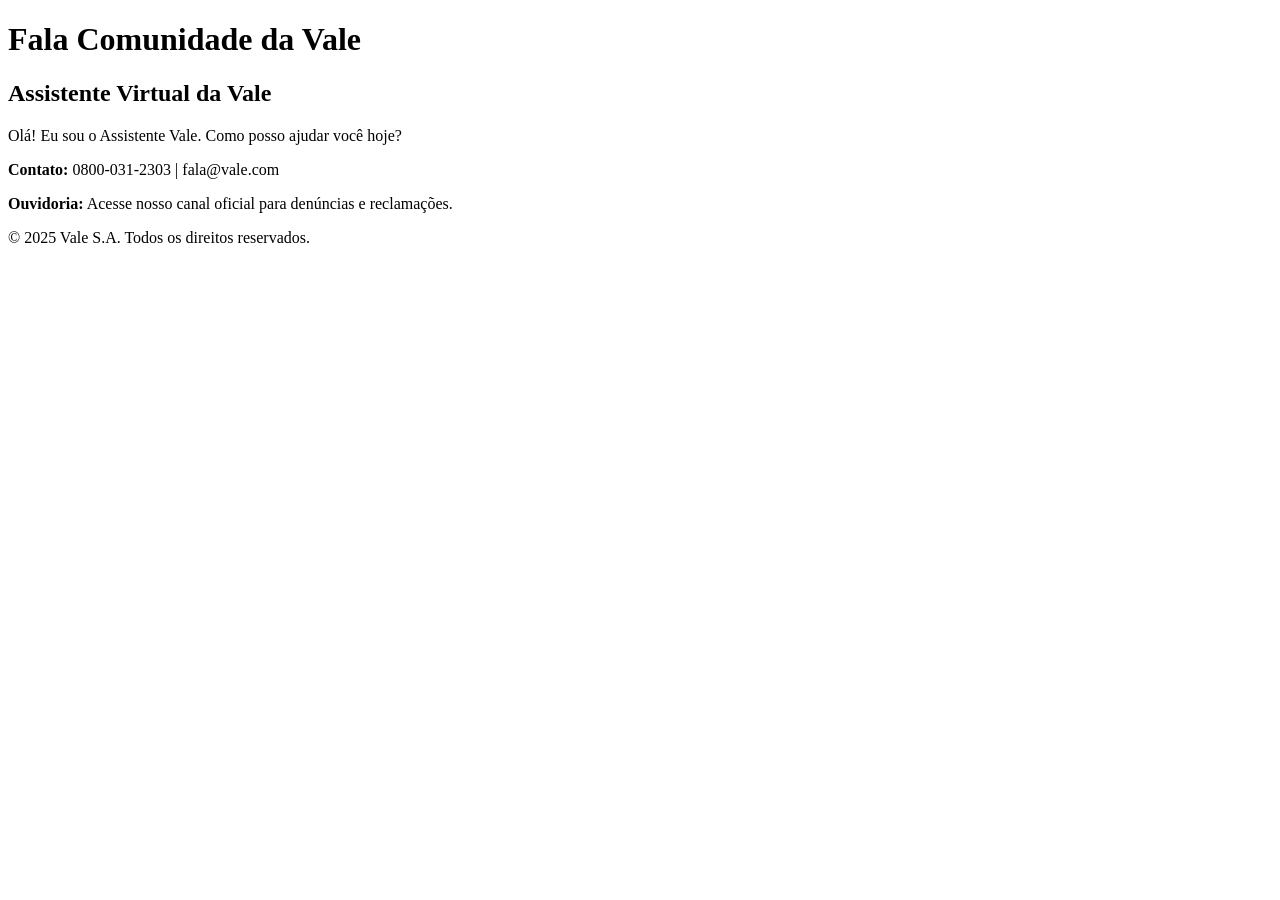
==== index.html @ e5bc67ca "Add files via upload" ====
<!DOCTYPE html>
<html lang="pt-BR">
<head>
  <meta charset="UTF-8" />
  <meta name="viewport" content="width=device-width, initial-scale=1.0"/>
  <title>Fala Comunidade - Vale</title>
  <link href="style.css" rel="stylesheet" />
  <link href="https://fonts.googleapis.com/css2?family=Playfair+Display&display=swap" rel="stylesheet">
</head>
<body>
  <header>
    <h1>Fala Comunidade da Vale</h1>
  </header>
  <main>
    <h2>Assistente Virtual da Vale</h2>
    <div class="chat-box">
      <div class="message assistente">
        Olá! Eu sou o Assistente Vale. Como posso ajudar você hoje?
      </div>
    </div>
    <p><strong>Contato:</strong> 0800-031-2303 | fala@vale.com</p>
    <p><strong>Ouvidoria:</strong> Acesse nosso canal oficial para denúncias e reclamações.</p>
  </main>
  <footer>
    &copy; 2025 Vale S.A. Todos os direitos reservados.
  </footer>
</body>
</html>
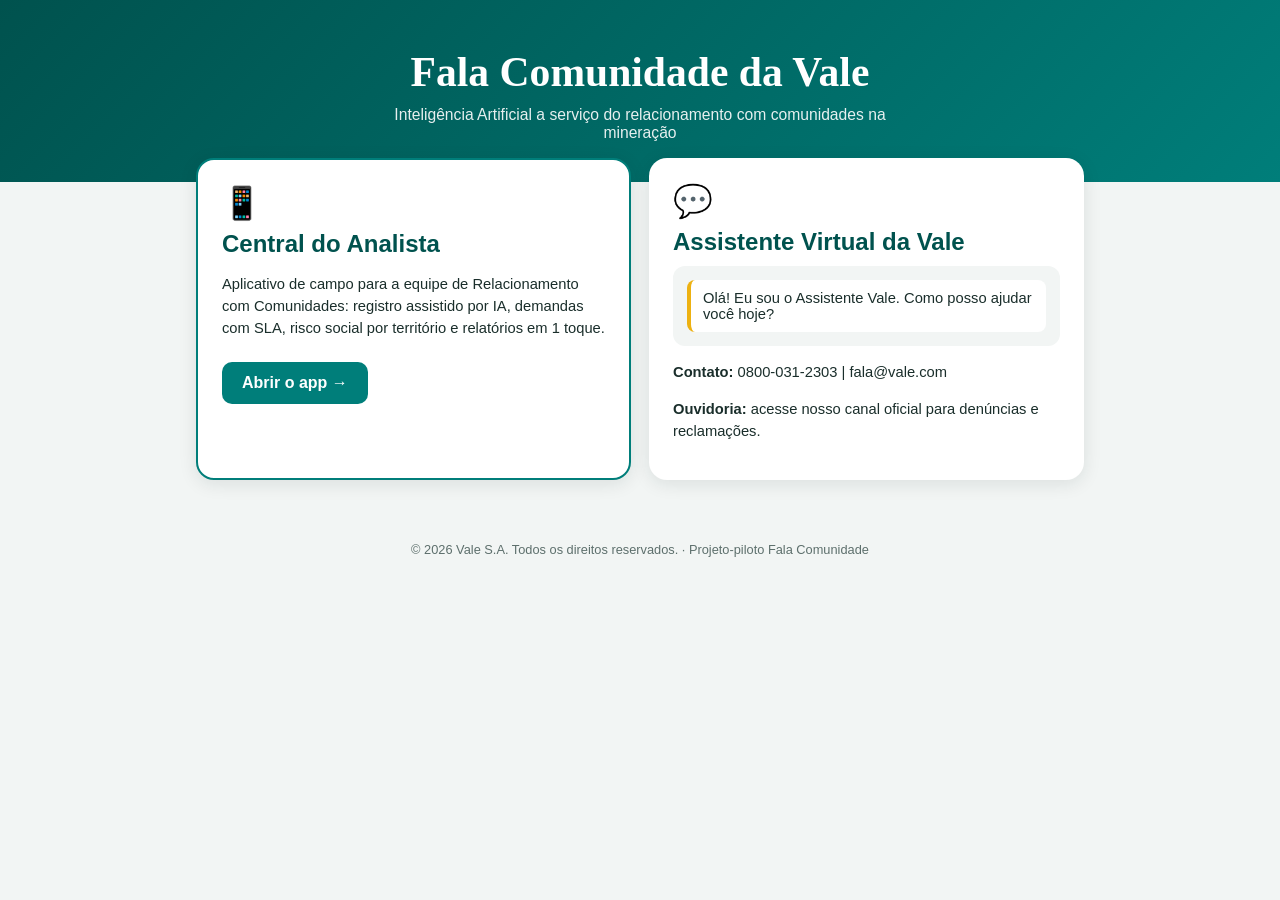
==== commit 5320534a: "Central do Analista: PWA com IA para relacionamento com comunidades Aplicativo mobile (PWA offline-f" ====
--- a/index.html
+++ b/index.html
@@ -1,29 +1,46 @@
-
 <!DOCTYPE html>
 <html lang="pt-BR">
 <head>
   <meta charset="UTF-8" />
   <meta name="viewport" content="width=device-width, initial-scale=1.0"/>
-  <title>Fala Comunidade - Vale</title>
+  <title>Fala Comunidade — Vale</title>
+  <meta name="description" content="Plataforma de relacionamento com comunidades na mineração: canal da comunidade e Central do Analista com IA.">
+  <meta name="theme-color" content="#007e7a">
+  <link rel="icon" href="app/icons/icon.svg" type="image/svg+xml">
   <link href="style.css" rel="stylesheet" />
   <link href="https://fonts.googleapis.com/css2?family=Playfair+Display&display=swap" rel="stylesheet">
 </head>
 <body>
   <header>
     <h1>Fala Comunidade da Vale</h1>
+    <p class="lema">Inteligência Artificial a serviço do relacionamento com comunidades na mineração</p>
   </header>
+
   <main>
-    <h2>Assistente Virtual da Vale</h2>
-    <div class="chat-box">
-      <div class="message assistente">
-        Olá! Eu sou o Assistente Vale. Como posso ajudar você hoje?
+    <section class="portas">
+      <a class="porta porta-analista" href="app/">
+        <span class="porta-icone">📱</span>
+        <h2>Central do Analista</h2>
+        <p>Aplicativo de campo para a equipe de Relacionamento com Comunidades: registro assistido por IA, demandas com SLA, risco social por território e relatórios em 1 toque.</p>
+        <span class="porta-botao">Abrir o app →</span>
+      </a>
+
+      <div class="porta porta-comunidade">
+        <span class="porta-icone">💬</span>
+        <h2>Assistente Virtual da Vale</h2>
+        <div class="chat-box">
+          <div class="message assistente">
+            Olá! Eu sou o Assistente Vale. Como posso ajudar você hoje?
+          </div>
+        </div>
+        <p><strong>Contato:</strong> 0800-031-2303 | fala@vale.com</p>
+        <p><strong>Ouvidoria:</strong> acesse nosso canal oficial para denúncias e reclamações.</p>
       </div>
-    </div>
-    <p><strong>Contato:</strong> 0800-031-2303 | fala@vale.com</p>
-    <p><strong>Ouvidoria:</strong> Acesse nosso canal oficial para denúncias e reclamações.</p>
+    </section>
   </main>
+
   <footer>
-    &copy; 2025 Vale S.A. Todos os direitos reservados.
+    &copy; 2026 Vale S.A. Todos os direitos reservados. · Projeto-piloto Fala Comunidade
   </footer>
 </body>
 </html>
--- a/style.css
+++ b/style.css
@@ -0,0 +1,107 @@
+/* Fala Comunidade — página inicial */
+
+:root {
+  --verde: #007e7a;
+  --verde-escuro: #00524e;
+  --amarelo: #edb111;
+  --fundo: #f2f5f4;
+  --texto: #1a2e2b;
+}
+
+* { box-sizing: border-box; }
+
+body {
+  margin: 0;
+  background: var(--fundo);
+  color: var(--texto);
+  font-family: -apple-system, BlinkMacSystemFont, "Segoe UI", Roboto, Arial, sans-serif;
+}
+
+header {
+  background: linear-gradient(135deg, var(--verde-escuro), var(--verde));
+  color: #fff;
+  text-align: center;
+  padding: 48px 20px 40px;
+}
+
+header h1 {
+  margin: 0;
+  font-family: "Playfair Display", Georgia, serif;
+  font-size: clamp(1.8rem, 5vw, 2.6rem);
+}
+
+.lema {
+  margin: 10px auto 0;
+  max-width: 560px;
+  opacity: 0.9;
+  font-size: 0.98rem;
+}
+
+main {
+  max-width: 920px;
+  margin: -24px auto 40px;
+  padding: 0 16px;
+}
+
+.portas {
+  display: grid;
+  grid-template-columns: 1fr;
+  gap: 18px;
+}
+
+@media (min-width: 760px) {
+  .portas { grid-template-columns: 1fr 1fr; }
+}
+
+.porta {
+  display: block;
+  background: #fff;
+  border-radius: 18px;
+  padding: 24px;
+  box-shadow: 0 4px 18px rgba(16, 42, 40, 0.1);
+  color: inherit;
+  text-decoration: none;
+}
+
+.porta h2 { margin: 8px 0 8px; color: var(--verde-escuro); }
+.porta p { font-size: 0.92rem; line-height: 1.5; }
+.porta-icone { font-size: 2rem; }
+
+.porta-analista {
+  border: 2px solid var(--verde);
+  transition: transform 0.15s ease;
+}
+
+.porta-analista:hover { transform: translateY(-3px); }
+
+.porta-botao {
+  display: inline-block;
+  margin-top: 8px;
+  background: var(--verde);
+  color: #fff;
+  font-weight: 700;
+  padding: 12px 20px;
+  border-radius: 10px;
+}
+
+.chat-box {
+  background: var(--fundo);
+  border-radius: 12px;
+  padding: 14px;
+  margin: 10px 0;
+}
+
+.message.assistente {
+  background: #fff;
+  border-left: 4px solid var(--amarelo);
+  border-radius: 8px;
+  padding: 10px 12px;
+  font-size: 0.92rem;
+}
+
+footer {
+  text-align: center;
+  padding: 22px 16px 34px;
+  color: #5d6f6c;
+  font-size: 0.8rem;
+}
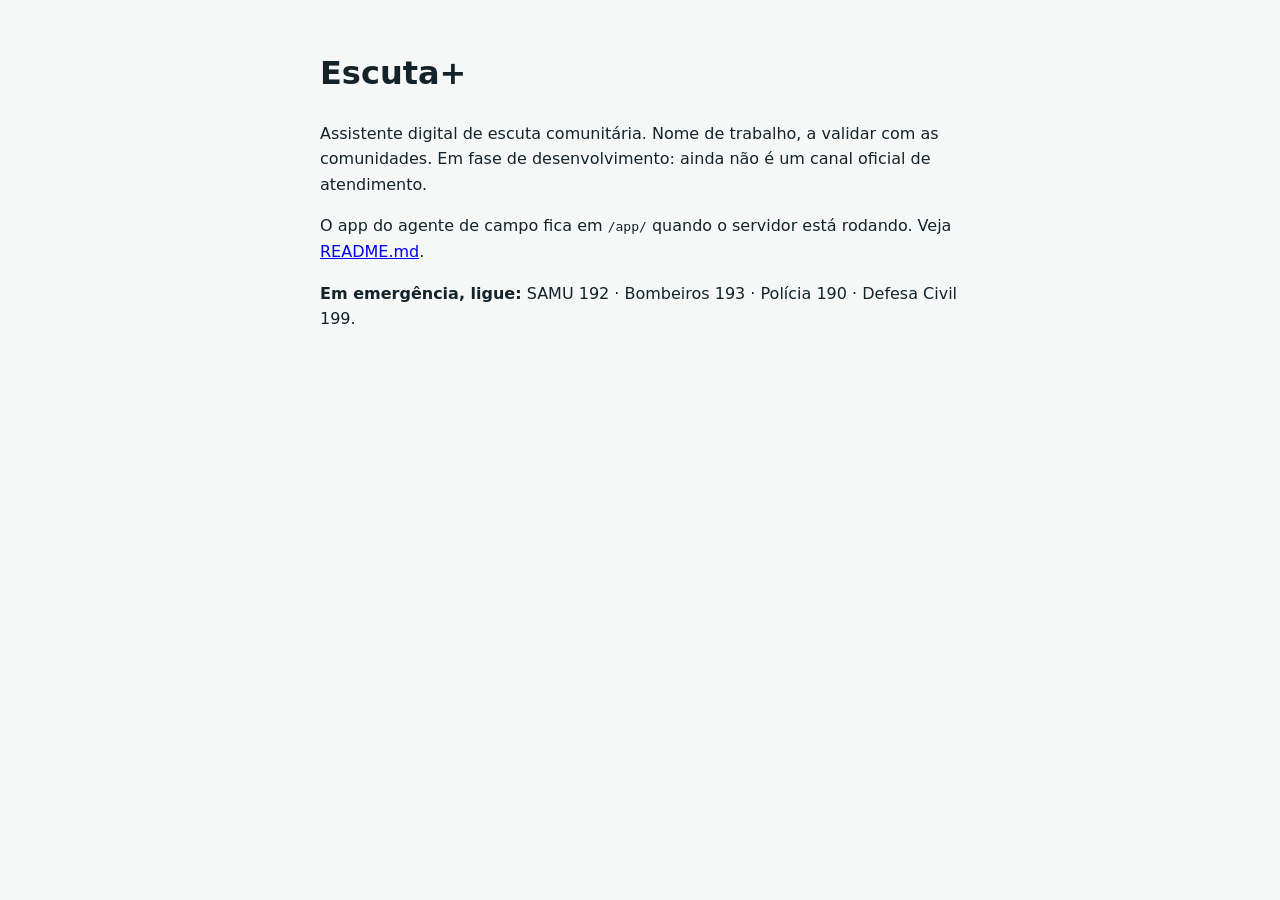
==== commit 160355a7: "Implementa o agente Escuta+ (MVP seguro da spec v1.0, §18.5) Backend FastAPI + PWA do agente de camp" ====
--- a/index.html
+++ b/index.html
@@ -1,46 +1,18 @@
 <!DOCTYPE html>
 <html lang="pt-BR">
 <head>
-  <meta charset="UTF-8" />
-  <meta name="viewport" content="width=device-width, initial-scale=1.0"/>
-  <title>Fala Comunidade — Vale</title>
-  <meta name="description" content="Plataforma de relacionamento com comunidades na mineração: canal da comunidade e Central do Analista com IA.">
-  <meta name="theme-color" content="#007e7a">
-  <link rel="icon" href="app/icons/icon.svg" type="image/svg+xml">
-  <link href="style.css" rel="stylesheet" />
-  <link href="https://fonts.googleapis.com/css2?family=Playfair+Display&display=swap" rel="stylesheet">
+  <meta charset="UTF-8">
+  <meta name="viewport" content="width=device-width, initial-scale=1.0">
+  <title>Escuta+</title>
+  <style>
+    body { font-family: system-ui, sans-serif; max-width: 640px; margin: 3rem auto; padding: 0 1rem; line-height: 1.6; color: #14232a; background: #f6f8f8; }
+    @media (prefers-color-scheme: dark) { body { color: #e7eef0; background: #0e1518; } a { color: #5fb3c6; } }
+  </style>
 </head>
 <body>
-  <header>
-    <h1>Fala Comunidade da Vale</h1>
-    <p class="lema">Inteligência Artificial a serviço do relacionamento com comunidades na mineração</p>
-  </header>
-
-  <main>
-    <section class="portas">
-      <a class="porta porta-analista" href="app/">
-        <span class="porta-icone">📱</span>
-        <h2>Central do Analista</h2>
-        <p>Aplicativo de campo para a equipe de Relacionamento com Comunidades: registro assistido por IA, demandas com SLA, risco social por território e relatórios em 1 toque.</p>
-        <span class="porta-botao">Abrir o app →</span>
-      </a>
-
-      <div class="porta porta-comunidade">
-        <span class="porta-icone">💬</span>
-        <h2>Assistente Virtual da Vale</h2>
-        <div class="chat-box">
-          <div class="message assistente">
-            Olá! Eu sou o Assistente Vale. Como posso ajudar você hoje?
-          </div>
-        </div>
-        <p><strong>Contato:</strong> 0800-031-2303 | fala@vale.com</p>
-        <p><strong>Ouvidoria:</strong> acesse nosso canal oficial para denúncias e reclamações.</p>
-      </div>
-    </section>
-  </main>
-
-  <footer>
-    &copy; 2026 Vale S.A. Todos os direitos reservados. · Projeto-piloto Fala Comunidade
-  </footer>
+  <h1>Escuta+</h1>
+  <p>Assistente digital de escuta comunitária. Nome de trabalho, a validar com as comunidades. Em fase de desenvolvimento: ainda não é um canal oficial de atendimento.</p>
+  <p>O app do agente de campo fica em <code>/app/</code> quando o servidor está rodando. Veja <a href="README.md">README.md</a>.</p>
+  <p><strong>Em emergência, ligue:</strong> SAMU 192 · Bombeiros 193 · Polícia 190 · Defesa Civil 199.</p>
 </body>
 </html>
